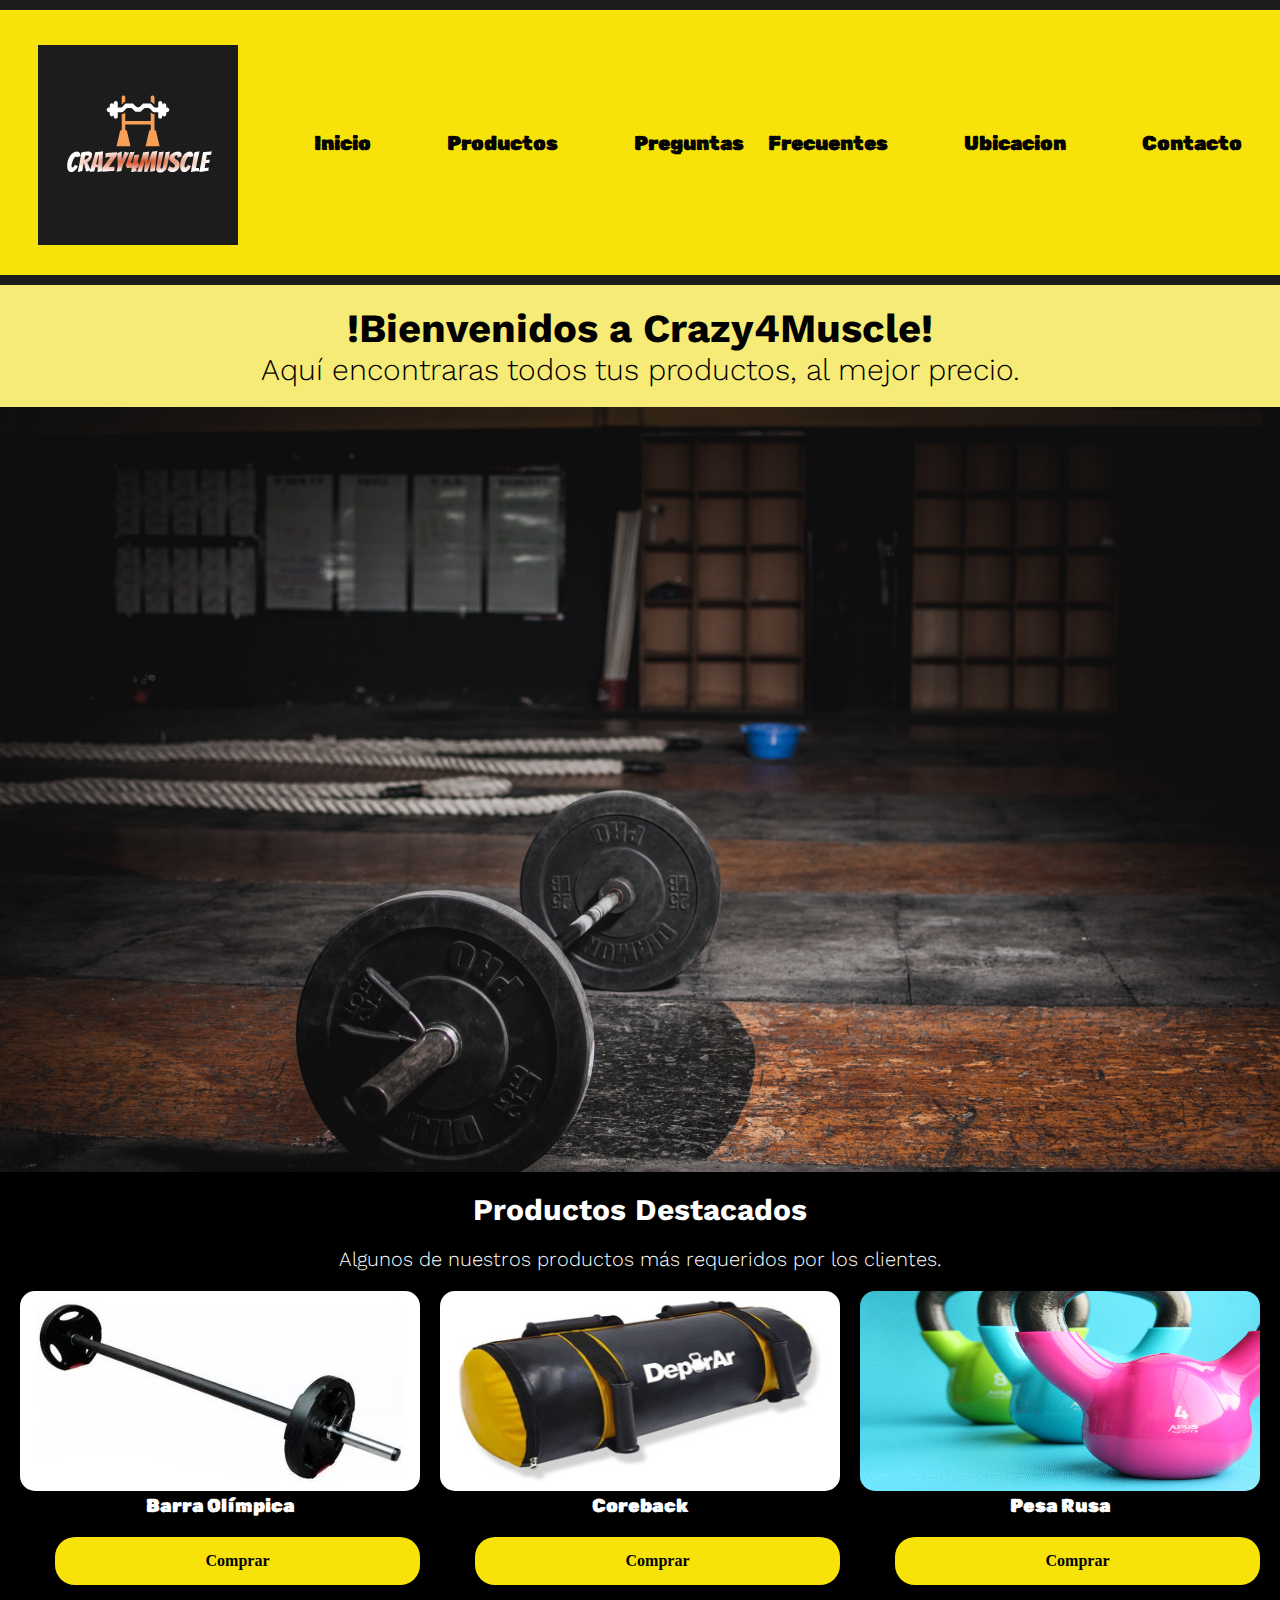
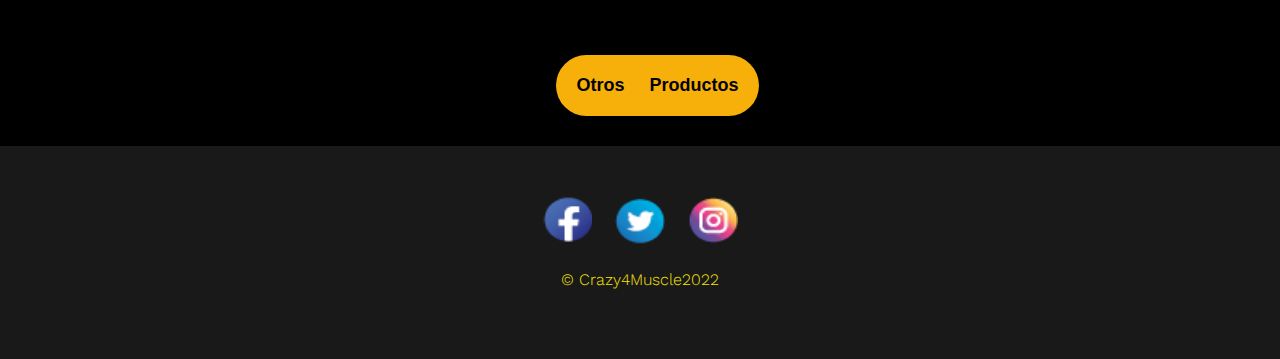
==== index.html @ 33345a70 "Cambios en el index" ====
<!DOCTYPE html>
<html lang="en">

<head>
    <meta charset="UTF-8">
    <meta http-equiv="X-UA-Compatible" content="IE=edge">
    <meta name="viewport" content="width=device-width, initial-scale=1.0">
    <meta name="description" content="Crazy4Muscle provee una amplia variedad de productos al mejor precio y en un excelente calidad para que puedas equipar tu gimnasio de la mejor manera. Contamos con diferentes herramientas y aceptamos todos los metodos de">
    <title>Crazy4Muscle</title>
    
    <link rel="stylesheet" href="./assetss/css/style.css">
    <link rel="shortcut icon" href="./assetss/img/Logo.png" type="image/x-icon">
    

</head>

<body>

    <header class="header">
        <nav class="nav">
            <ul class="menu">
                <li><a href="./index.html"><img src="./assetss/img/Logo.png" alt="Logo"></a></li>
                <li class="menu-item"><a href="./index.html">Inicio</a></li>
                <li class="menu-item"></liclass><a href="./pages/Productos.html">Productos</a></li>
                <li class="menu-item"><a href="./pages/PreguntasFrec.html">Preguntas Frecuentes</a></li>
                <li class="menu-item"><a href="./pages/Ubicacion.html">Ubicacion</a></li>
                <li class="menu-item"><a href="./pages/contacto.html">Contacto</a></li>
            </ul>
        </nav>
    </header>
    <main>
        <div class="hero-title">
        <h2>!Bienvenidos a Crazy4Muscle!</h2>
        <p>Aquí encontraras todos tus productos, al mejor precio.</p>
        </div>
        <section class="hero">
        </section> 
        <section class= "Productos">
       
        </section>
        <section class="galeria">
            <div class="galeria-title">
            <h2>Productos Destacados</h2>
            <p>Algunos de nuestros productos más requeridos por los clientes.</p>
            </div>    
            <div class="galeria-body">
                <div>
                    <img class="galeria-img" src="./assetss/img/Barra2.jpg" alt="">
                    <h3>Barra Olímpica</h3>
                    <!--<p>Barra de acero inoxidable, ideal para soportar cantidades significativas de peso</p> -->
                    <div class="galeria-button">
                    <a href="./pages/Productos.html" target="_blank">Comprar</a>
                    </div>
                </div>
                <div>
                    <img class="galeria-img" src="./assetss/img/Coreback.jpg" alt="Coreback">
                    <h3>Coreback</h3>
                    <!--<p>Barra de acero inoxidable, ideal para soportar cantidades significativas de peso</p> -->
                    <div class="galeria-button">
                    <a href="./pages/Productos.html" target="_blank">Comprar</a>
                    </div>
                </div>
                <div>
                <img class="galeria-img" src="./assetss/img/pesa-rusa.jpg" alt="PesaRusa">
                <h3>Pesa Rusa</h3>
                <!--<p>Barra de acero inoxidable, ideal para soportar cantidades significativas de peso</p> -->
                <div class="galeria-button">
                <a href="./pages/Productos.html" target="_blank">Comprar</a>
                </div>
                </div>
            </div>
                <div class="exp-button">
                    <button><a href="./pages/Productos.html">Otros Productos</a></button>
                </div>
        </section>
    </main>

    <footer class="footer">
        <a href="https://facebook.com" target="_blank">
            <img src="./assetss/img/face-01.png" alt="Facebook">
        </a>

        <a href="https://twitter.com"target="_blank">
            <img src="./assetss/img/twit-01.png" alt="Twitter">
        </a>

        <a href="https://www.instagram.com" target="_blank">
            <img src="./assetss/img/insta-01.png" alt="Instagram">
        </a>


        <p>&copy; Crazy4Muscle2022</p>
    </footer>
</body>
</html>
---- assetss/css/style.css ----
@import url('https://fonts.googleapis.com/css2?family=Work+Sans:wght@300;400;600&display=swap'); 
@import url('https://fonts.googleapis.com/css2?family=Rubik+Microbe&display=swap');

* {
    margin: 0;
    padding: 0;
}

body {
    font-family: 'Work Sans', sans-serif;
    font-weight: 300;
    
}

/*--HEADER--*/

.header {
        text-align: center;
}

.header img {
   
    margin-top: 10px;
    
}

.nav {
    background-color:rgb(29,29,28);
    padding-top: 10px;
    padding-bottom: 10px;

}



.menu {
    display: flex;
    flex-direction: row;
    justify-content: space-around;
    font-size: 20px;
    background-color:rgb(247, 227, 9);
    
}

a {
    text-decoration: none;
    color: white;
    font-weight: 900;
}

li {
    display: inline-block;
    list-style: none;
    text-decoration: none;
}

.menu-item {
    align-self: center;
}

.logo {
    display: flex;
   
}

/*--MAIN--*/

.hero {
    width: 100%;
    height: 85vh;
    text-align: center;
    background-image: url("../img/barra.jpg");
    background-position: center;
    background-size: cover;
}

.hero-title {
    background-color: rgb(246, 235, 118);
    text-align: center;
    padding: 20px 20px;
}

.hero-title h2 {
    color: black¿;
    font-size: 40px;
}

.hero-title p {
    font-size: 30px;
}

.exp-title {
    text-align: center;
    font-size: 20px;
    padding: 50px 150px;
}

.exp-title h2 {
    padding-bottom: 20px;
}

.exp {
    display: flex;
    flex-direction: row;
    padding: 0px 50px;
    text-align: center;
}

.exp h3 {
    font-size: 25px;
    padding-bottom: 10px;
}

.exp p {
    font-size: 18px;
    padding: 10px 50px;
}

.exp-button {
    text-align: center;
    padding-top: 20px;
    padding-left: 35px;
    padding-bottom: 20px;
}

.exp-button button {
    font-size: 20px;
    background-color: rgb(0, 0, 0);
    color: white;
    border: none;
    border-radius: 7px;
    padding: 10px;
    cursor: pointer;

}

.galeria {
    background-color: black;

}

.galeria h2 {
    font-size: 30px;
    color: white;
    text-align: center;
    padding-top: 20px;
    padding-bottom: 20px;
}

.galeria p {
    font-size: 20px;
    text-align: center;
    color: white;
}

.galeria-img {
    width: 400px;
    height: 200px;
    transition: 1.5s;
    border-radius: 15px;
}
.galeria-img:nth-child(1):hover{
    transform: translate(5px,5px);
}

.galeria h3 {
    color: white;
    text-align: center;
}

.galeria-body {
    display: flex;
    flex-direction: row;
    justify-content: space-between;
    padding: 20px 20px;
}

/*Media Query */
@media screen and (max-width: 1250px) {
    .galeria-body{
        display: flex;
        flex-direction: column;
        align-items: center;
    }

    h3{
        display: flex;
        flex-direction: column;


    }

   
    
}
@media screen and (max-width: 990px) {
    .menu{
        display: flex;
        flex-direction: column;
        align-items: center;
    }
}

@media screen and (max-width: 581px) {
    .navbar-nav{
        display: flex;
        flex-direction: column;
        align-items: center;
    }
}

/*@media screen and (min-width: 390px) {
    .tituloPrincipal{
        animation-name: moverHorizontal;
    }

} */

@media screen and (max-width: 820px) {
    .cards{
        background-position: center center;
    }
}



.galeria-body button {
    border: none;
    color: rgb(9, 9, 8);
    background-color:rgb(247, 227, 9);
    font-size: 15px;
    border-radius: 7px;
    padding: 10px;
    cursor: pointer;
    
    
}

.galeria-button {
    text-align: center;
    padding-top: 20px;
    padding-left: 35px;
    padding-bottom: 20px;
    font-weight: 20px;
   
}

.ubicacion {
    background-color: rgb(62, 158, 91);
    font-size: 30px;
    color: black;
    text-align: center;
    padding-top: 20px;
    padding-bottom: 20px;
}

.ubicacion h2 {
    padding-bottom: 20px;
}

/*--Contacto Form--*/
.contacto {
    margin-top: 15px;
    margin-bottom: 15px;
    padding: 30px 30px;
    text-align: center;

}

.contacto-item {
    padding: 10px 10px;
    outline: none;
    border: none;
}

.contacto-resultado {
    font-size: 1em;
    font-family: inherit;
    background-color: black;
    color: white;
    font-weight: 300px;
    border-radius: 10px;
    cursor: pointer;
    padding: 10px 10px;
    border: none;
}

.contacto textarea {
    font-family: inherit;
}

.contacto input {
    font-family: inherit;
}

/*--FOOTER--*/
.footer {
    text-align: center;
    justify-content: space-around;
    padding: 50px;
   
}

.footer a img {
    width: 50px;
    height: 50px;

}

.footer p {
    padding: 20px;
    color: rgb(247, 227, 9);
}

/* Estilos de la pagina Contacto */

*{
    margin: 0;
    padding: 0;
}

@import url('https://fonts.googleapis.com/css2?family=Quicksand:wght@300;400;500;600;700&display=swap');

.bodyInicio{
    display: grid;
    height: 500px;
    grid-template-columns: repeat(4, 1fr);
    grid-template-rows: 150px 1fr 1fr 100px;
    grid-template-areas: "nav   header         header         header"
                         "nav   productos      productos      aside"
                         "nav   preguntasfrec  preguntasfrec  aside"   
                         "nav   footer         footer         footer";
}


nav{
    grid-area: nav; /*este nav debe tener el mismo nombre que el que elegi en el grid-template-header de arriba */
    background-color: coral;

}

nav ul{
    display: flex;
    flex-direction: column;
    align-items:flex-start;
    list-style-type: none;
}
nav ul li a{
    text-decoration: none;
    display: block;
    
    padding: 25px;
}
header{
    grid-area: header;
    background-color: coral;
    
}
#productos{
    grid-area: productos;                     
    background-color: rgb(223, 136, 49) ;
    display: grid;
    grid-template-columns: 1fr 1fr;
    grid-template-rows: 1fr 1fr;
    justify-items: center;
    align-items: center;
}
#productosh3 {
    text-align: center;
}
aside{
    grid-area: aside;
    background-color: rgb(232, 143, 110);
}

#preguntasfrec{
   grid-area: preguntasfrec ;
   background-color: rgb(241, 147, 75);  
}

footer{
    
    grid-area: footer;
    background-color: rgb(25, 25, 25);
    
}




.bodyContactos{
    background-color: rgb(25, 25, 25);
    
}
.formulario{
    
    font-family: 'Quicksand', sans-serif;
    display: grid;
    margin: auto;
    margin-top: 40px;
    padding: 30px;
    box-shadow: 5px 5px 42px 5px #e7dd87;
    background-color: rgb(255, 247, 0);
    max-width: 800px;
    color: black;
    animation: Animacion;
    animation-duration: 4.5s;
    animation-iteration-count: infinite;
    
    grid-template-columns: 1fr 1fr;
    grid-template-rows: 1fr 1fr 1fr 1fr 60px;
    grid-template-areas: "zona1 zona1" 
                         "zona2 zona3" 
                         "zona4 zona5" 
                         "zona6 zona6" 
                         "zona7 zona7" ;



}



@keyframes Animacion {
    0%{
        transform: translate(0,0);
    }
    25%{
        transform: translate(0,0);
        background-color: rgb(255, 225, 0);
    }
    50%{
        transform: translate(0,0);
        background-color: rgb(246, 215, 105);
    }
    75%{
        transform: translate(0, 0);
        background-color: rgb(250, 243, 125);
    }
}
@keyframes moverHorizontal {
    0%{
        transform: translate(0,0);

    }
    100%{
        transform: translate(500px,0);
    }
}


.formulario label{
    display: flex;
    flex-direction: column;
    padding: 10px;
    text-anchor: initial;

}

.formulario label input, .formulario label textarea{
    background-color: rgb(246, 248, 147);
    outline: none;
    border: none;
    border-bottom: 1px solid rgb(0, 0, 0);
    color: rgb(0, 0, 0);
    margin-top: 10px;
}
.formulario label input:active {
    background-color: rgb(246, 248, 147);
}

.formulario h2:nth-child(1) {
    grid-area: zona1;

}

.formulario h2:nth-child(2) {
    grid-area: zona2;
}

.formulario h2:nth-child(3) {
    grid-area: zona3;
}

.formulario h2:nth-child(4) {
    grid-area: zona4;
}

.formulario h2:nth-child(5) {
    grid-area: zona5;
}

.formulario h2:nth-child(6) {
    grid-area: zona6;
}    

.formulario button:nth-child(7) {
    grid-area: zona7;
    background-color: rgb(0, 0, 0);
    border: none;
    color: rgb(255, 234, 0);
    margin: 10px;
    border-radius: 5px;
    
}
.cards{
    display: flex;
    flex-direction: column;
    align-items:center;
    background-image: url(../img/imgPrincipal2.jpg);
    background-repeat: no-repeat;
    background-position: center center;
    height: 1520px;
    background-attachment: fixed;
    background-size: cover;
    color: rgb(247, 227, 9);
}

.cards2{
    display: flex;
    flex-direction: column;
    align-items:center;
    background-image: url(../img/ubicacionfotoprincipal.jpg);
    background-repeat: no-repeat;
    background-position: center center;
    height: 1520px;
    background-attachment: fixed;
    background-size: cover;
    color: rgb(247, 227, 9);
}

.tituloPrincipal{
    min-width: 0px;
    max-width:1200px ;
    color: rgb(3, 3, 3);
    background-color: rgb(247, 227, 9);
    text-align:start;
    font-family:'Rubik Microbe', cursive;
    padding: 20px;
    font-size:150%;
    animation-name: moverHorizontal;
    animation-duration: 2.5s;
    animation-timing-function: cubic-bezier(1,1,.77,.77);
    animation-iteration-count: 2;
    animation-direction:alternate;

    /*animation: Animacion;
    animation-duration: 4.5s;
    animation-iteration-count: infinite;*/
    
}
h1{
    background-color: rgb(247, 227, 9);
    font-family:'Rubik Microbe', cursive;

    
    
}
h3{
    color: rgb(247, 227, 9);
    font-family:'Rubik Microbe', cursive;
}
.PregFrecCard p, .PregFrecCardh3{
    padding: 10px;
    
}

.PregFrecCard{

    width: 300px;
    padding: 10px;
    border: 2px solid;
    margin: 50px;
    


}

.container-fluid{
    background-color: rgb(247, 227, 9);
}

.navbar-nav, a{
    font-family:'Rubik Microbe', cursive;
    color: rgb(3, 3, 3);
    word-spacing: 20px;
    
}

/*Botones Index*/

.galeria-body a{
    display: block;
    font-family: 'Times New Roman', Times, serif;
    padding: 15px;
    background-color: rgb(247, 227, 9);
    border-bottom: 20px;
    border-radius: 20px;
    font-size:medium;
}

.exp-button a{
    display: block;
    font-family:Verdana, Geneva, Tahoma, sans-serif;
    background-color: rgb(247, 176, 9);
    padding: 20px;
    border-bottom: 50px;
    border-radius: 50px;
    font-size:large;
    text-align: center;
}
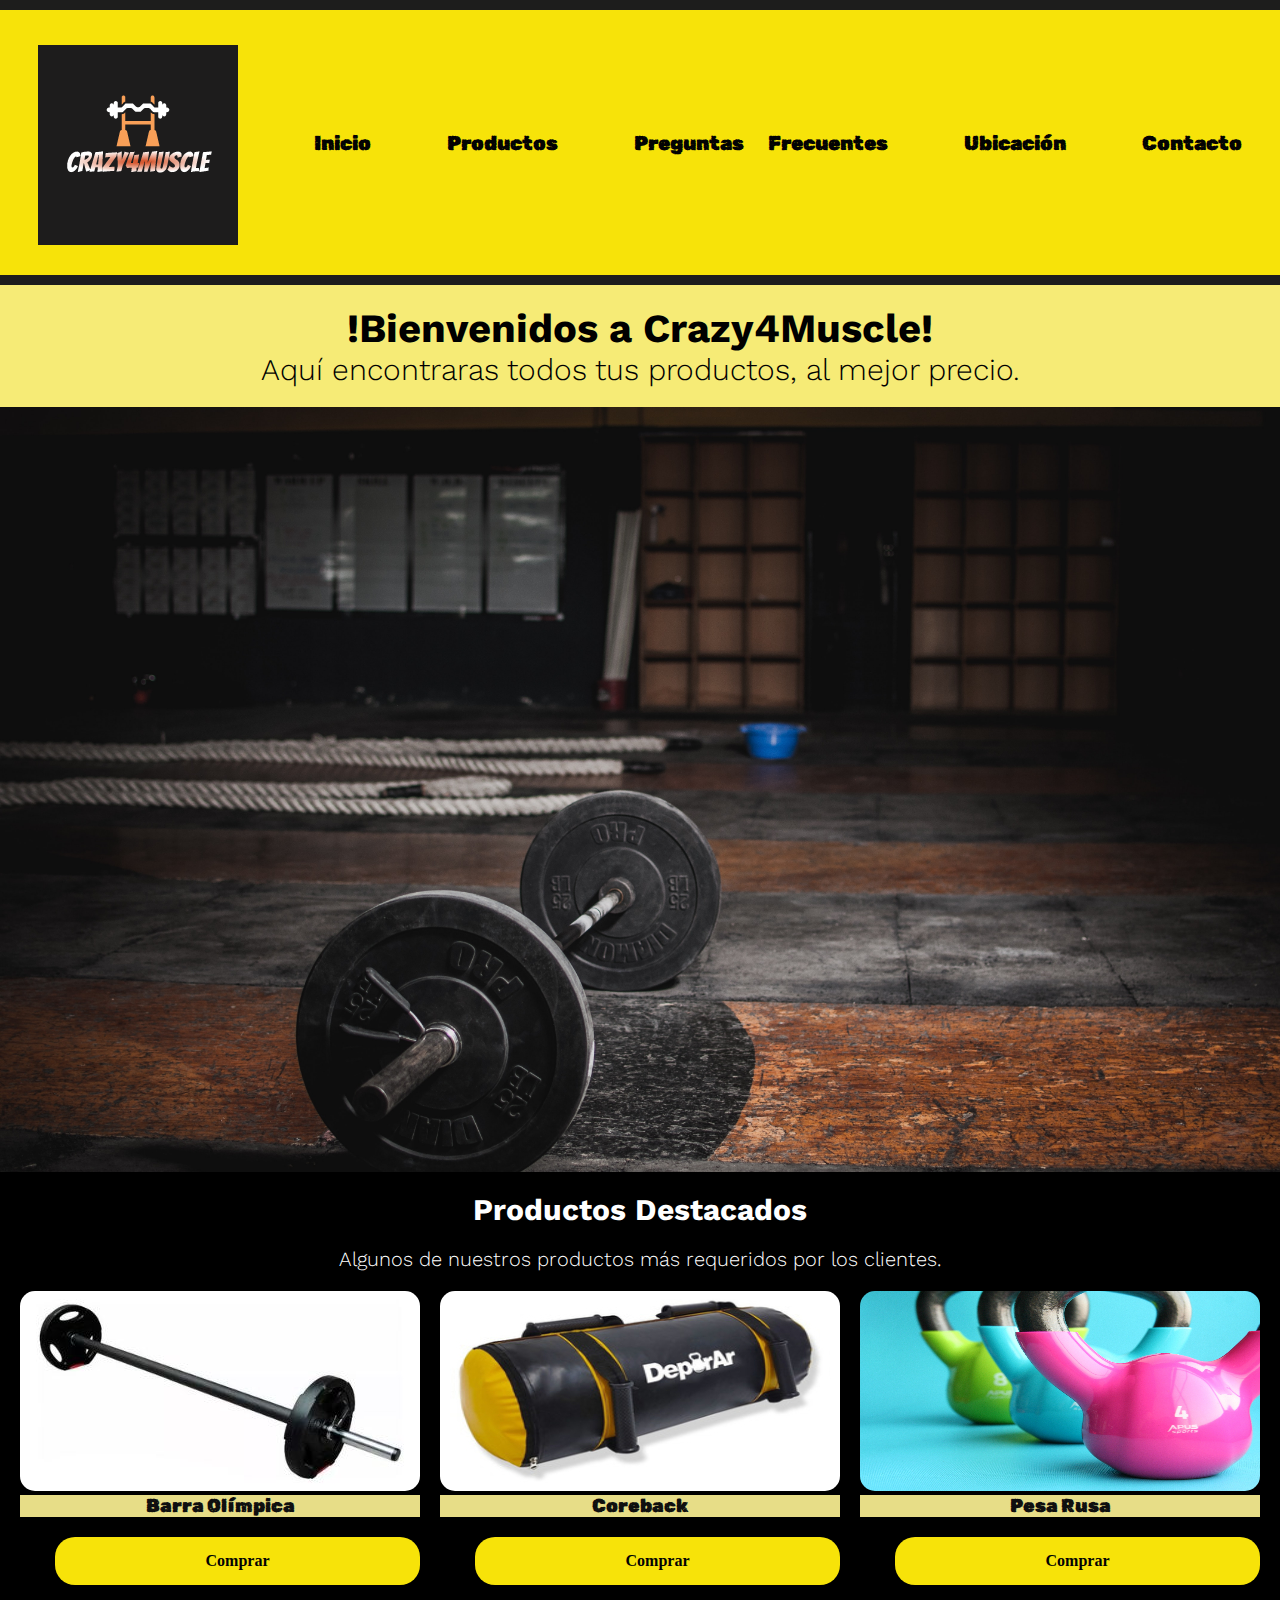
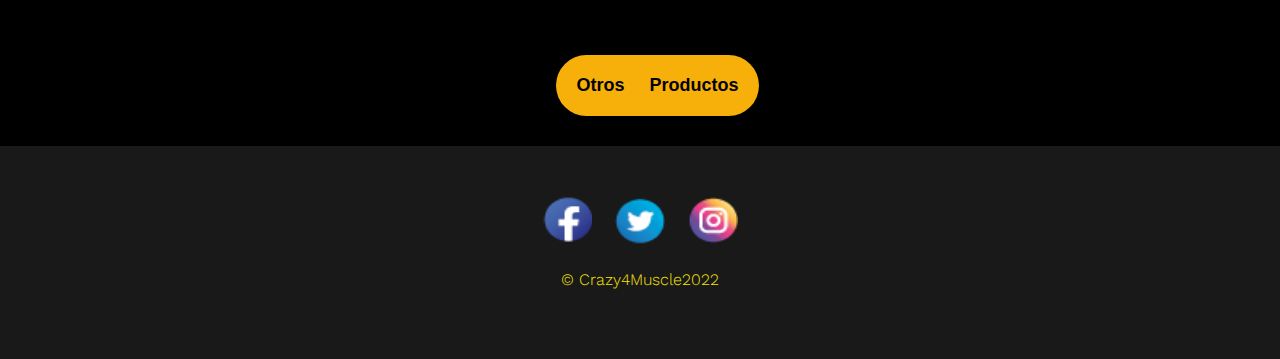
==== commit 006f2d57: "arreglo en titulo de productos" ====
--- a/index.html
+++ b/index.html
@@ -23,7 +23,7 @@
                 <li class="menu-item"><a href="./index.html">Inicio</a></li>
                 <li class="menu-item"></liclass><a href="./pages/Productos.html">Productos</a></li>
                 <li class="menu-item"><a href="./pages/PreguntasFrec.html">Preguntas Frecuentes</a></li>
-                <li class="menu-item"><a href="./pages/Ubicacion.html">Ubicacion</a></li>
+                <li class="menu-item"><a href="./pages/Ubicacion.html">Ubicación</a></li>
                 <li class="menu-item"><a href="./pages/contacto.html">Contacto</a></li>
             </ul>
         </nav>
--- a/assetss/css/style.css
+++ b/assetss/css/style.css
@@ -159,12 +159,15 @@
     transition: 1.5s;
     border-radius: 15px;
 }
+
+
+
 .galeria-img:nth-child(1):hover{
     transform: translate(5px,5px);
 }
 
 .galeria h3 {
-    color: white;
+    color: rgb(15, 15, 15);
     text-align: center;
 }
 
@@ -242,6 +245,7 @@
     padding-left: 35px;
     padding-bottom: 20px;
     font-weight: 20px;
+    align-items: center;
    
 }
 
@@ -549,6 +553,23 @@
     animation-iteration-count: infinite;*/
     
 }
+@media screen and (max-width: 996px) {
+    .tituloPrincipal{
+        animation-name: moverHorizontal;
+        animation: none;
+        
+        
+
+    }
+}
+@media screen and (max-width: 390px) {
+    .tituloPrincipal{
+        animation-name: moverHorizontal;
+        animation-duration: unset;
+        animation-iteration-count: 0;
+            
+        }
+}
 h1{
     background-color: rgb(247, 227, 9);
     font-family:'Rubik Microbe', cursive;
@@ -557,10 +578,16 @@
     
 }
 h3{
-    color: rgb(247, 227, 9);
+    color: rgb(12, 12, 12);
     font-family:'Rubik Microbe', cursive;
+    background-color: #e7dd87;
+    text-align: center;
 }
 .PregFrecCard p, .PregFrecCardh3{
+    padding: 10px;
+    color:  rgb(13, 13, 13);
+    background-color: #e7dd87;
+    font-weight: 700;
     padding: 10px;
     
 }
@@ -597,6 +624,9 @@
     border-bottom: 20px;
     border-radius: 20px;
     font-size:medium;
+    align-items: center;
+    
+    
 }
 
 .exp-button a{
@@ -608,5 +638,6 @@
     border-radius: 50px;
     font-size:large;
     text-align: center;
-}
-
+    
+}
+
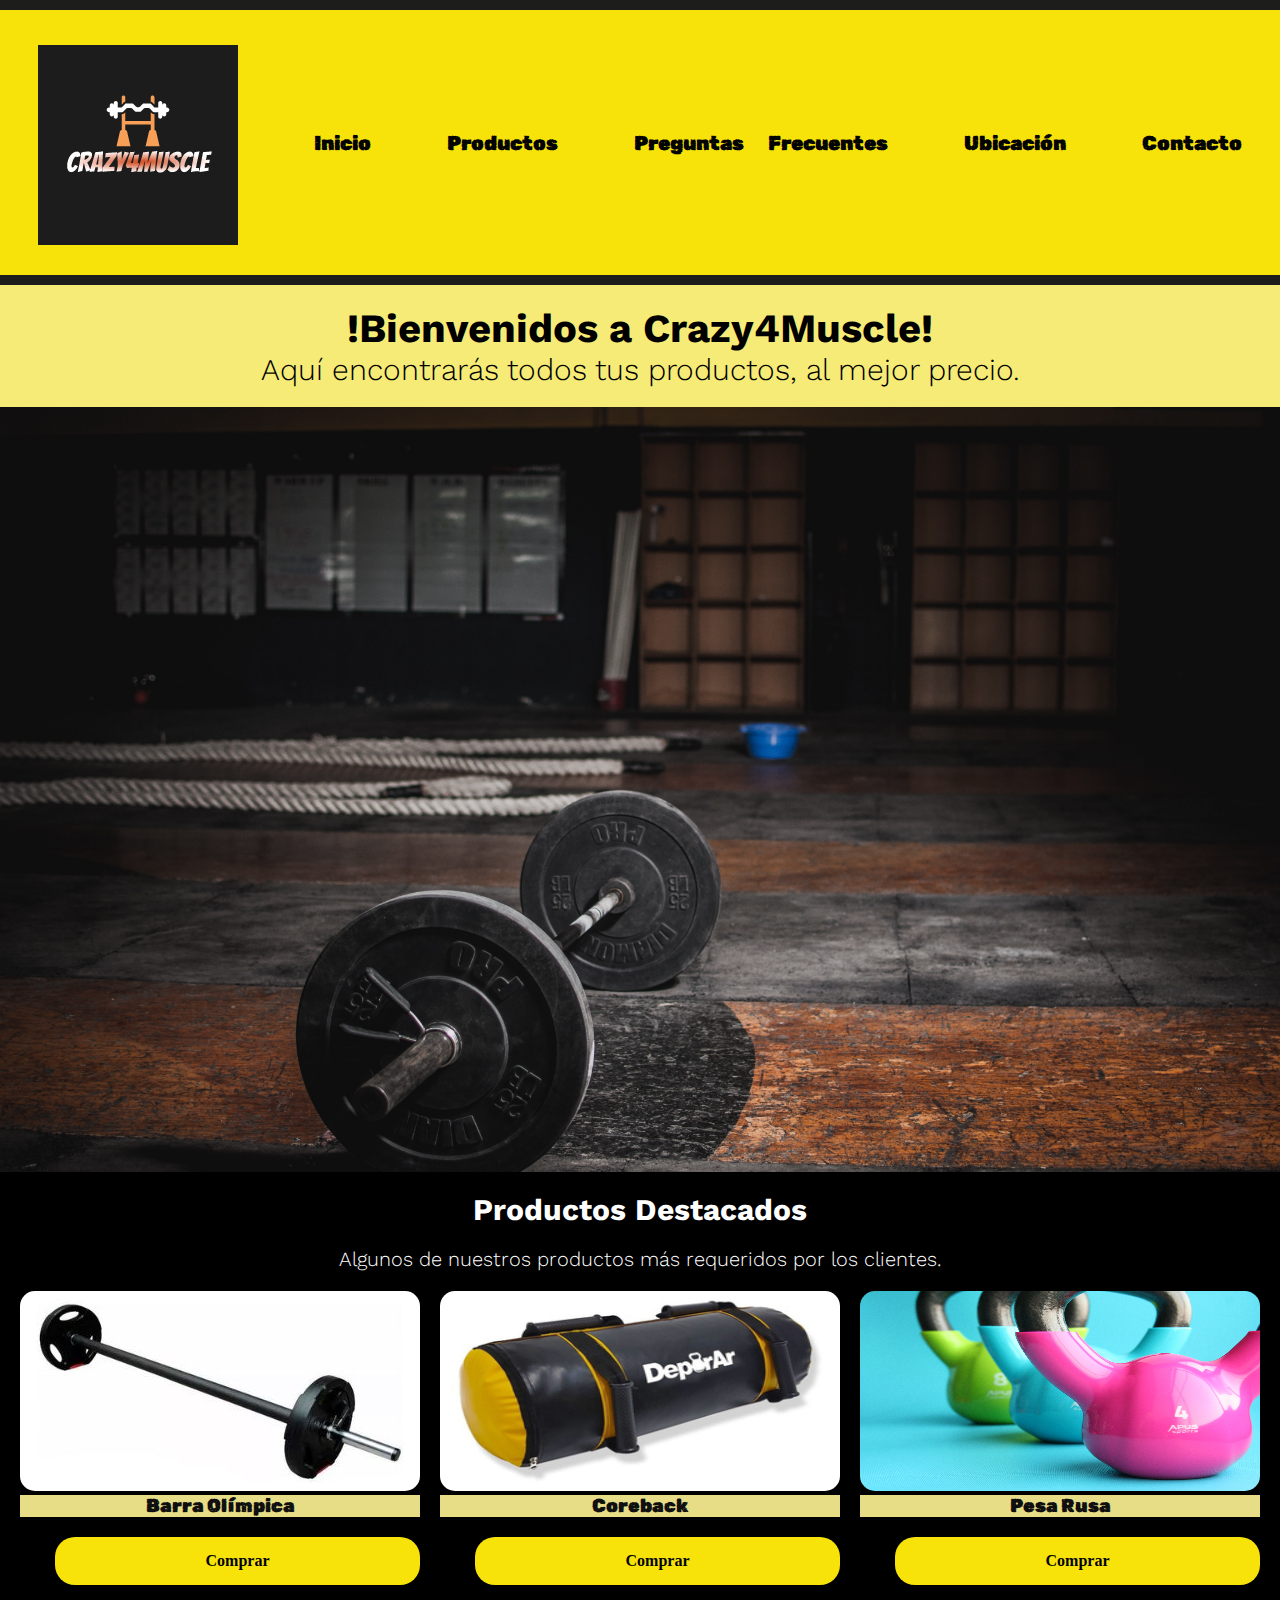
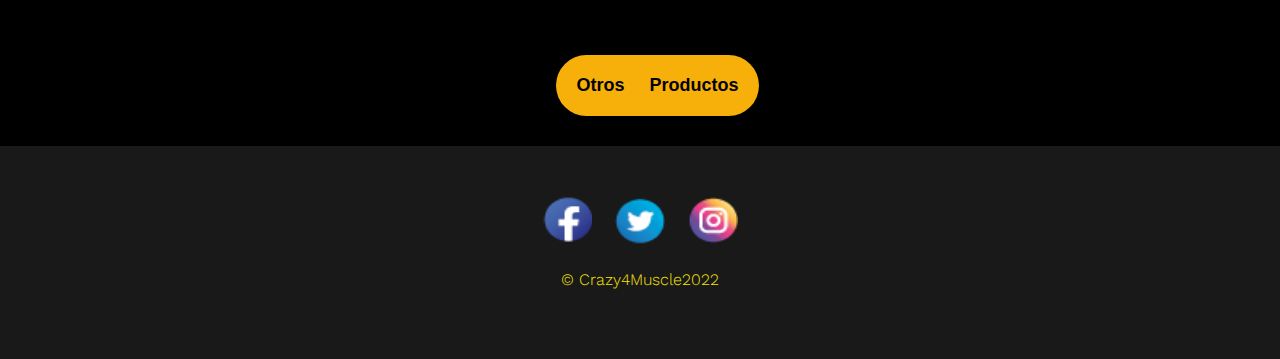
==== commit bb63f0f1: "optimizacion img" ====
--- a/index.html
+++ b/index.html
@@ -31,7 +31,7 @@
     <main>
         <div class="hero-title">
         <h2>!Bienvenidos a Crazy4Muscle!</h2>
-        <p>Aquí encontraras todos tus productos, al mejor precio.</p>
+        <p>Aquí encontrarás todos tus productos, al mejor precio.</p>
         </div>
         <section class="hero">
         </section> 
--- a/assetss/css/style.css
+++ b/assetss/css/style.css
@@ -511,13 +511,15 @@
     display: flex;
     flex-direction: column;
     align-items:center;
-    background-image: url(../img/imgPrincipal2.jpg);
+    background-image: url(../img/ImgPrincipal2\(optimizada\).jpg);
     background-repeat: no-repeat;
     background-position: center center;
     height: 1520px;
     background-attachment: fixed;
     background-size: cover;
     color: rgb(247, 227, 9);
+    
+    
 }
 
 .cards2{
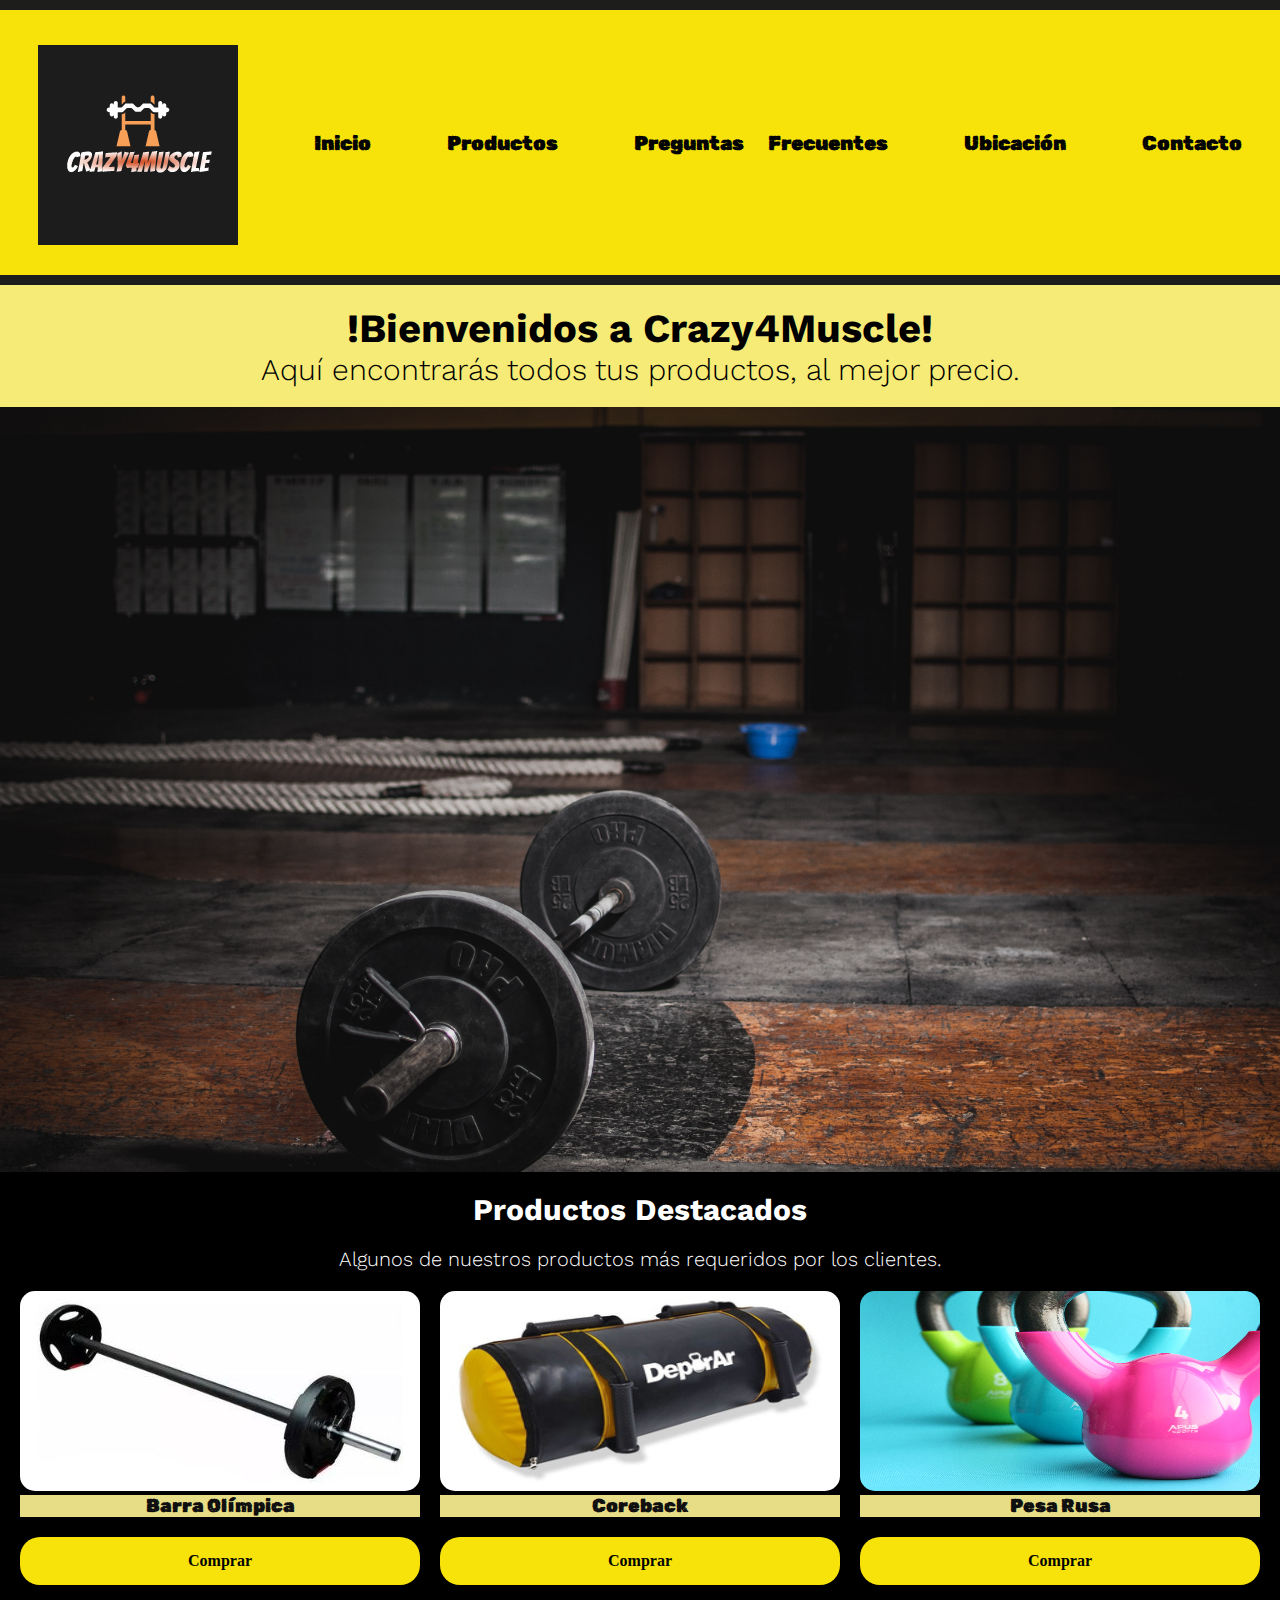
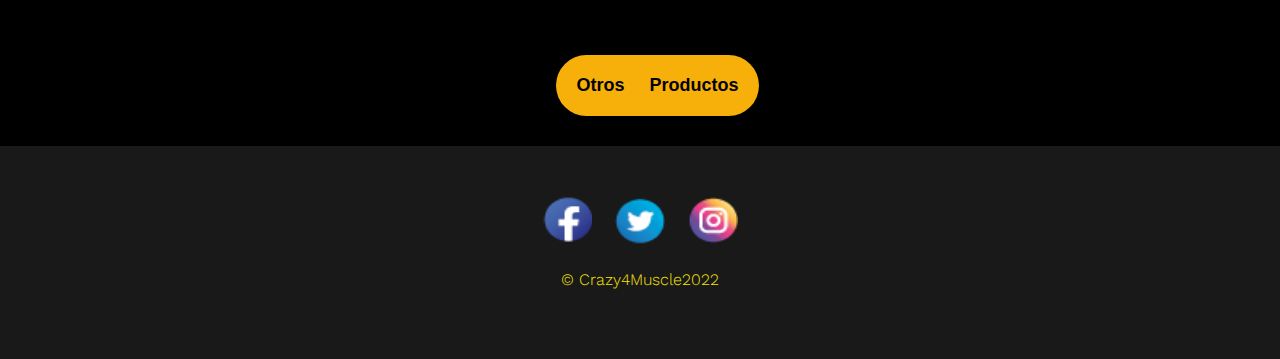
==== commit d72eb7dd: "." ====
--- a/index.html
+++ b/index.html
@@ -45,7 +45,7 @@
             </div>    
             <div class="galeria-body">
                 <div>
-                    <img class="galeria-img" src="./assetss/img/Barra2.jpg" alt="">
+                    <img class="galeria-img" src="./assetss/img/Barra2.jpg" alt="Barra en gimnasio equipado">
                     <h3>Barra Olímpica</h3>
                     <!--<p>Barra de acero inoxidable, ideal para soportar cantidades significativas de peso</p> -->
                     <div class="galeria-button">
--- a/assetss/css/style.css
+++ b/assetss/css/style.css
@@ -212,12 +212,6 @@
     }
 }
 
-/*@media screen and (min-width: 390px) {
-    .tituloPrincipal{
-        animation-name: moverHorizontal;
-    }
-
-} */
 
 @media screen and (max-width: 820px) {
     .cards{
@@ -242,7 +236,6 @@
 .galeria-button {
     text-align: center;
     padding-top: 20px;
-    padding-left: 35px;
     padding-bottom: 20px;
     font-weight: 20px;
     align-items: center;
@@ -511,16 +504,18 @@
     display: flex;
     flex-direction: column;
     align-items:center;
-    background-image: url(../img/ImgPrincipal2\(optimizada\).jpg);
+    background-image: url(../img/imgPrincipalOp.jpg);
     background-repeat: no-repeat;
     background-position: center center;
     height: 1520px;
     background-attachment: fixed;
     background-size: cover;
     color: rgb(247, 227, 9);
-    
-    
-}
+    height: 85vh;
+    
+    
+}
+
 
 .cards2{
     display: flex;
@@ -626,7 +621,7 @@
     border-bottom: 20px;
     border-radius: 20px;
     font-size:medium;
-    align-items: center;
+    
     
     
 }
